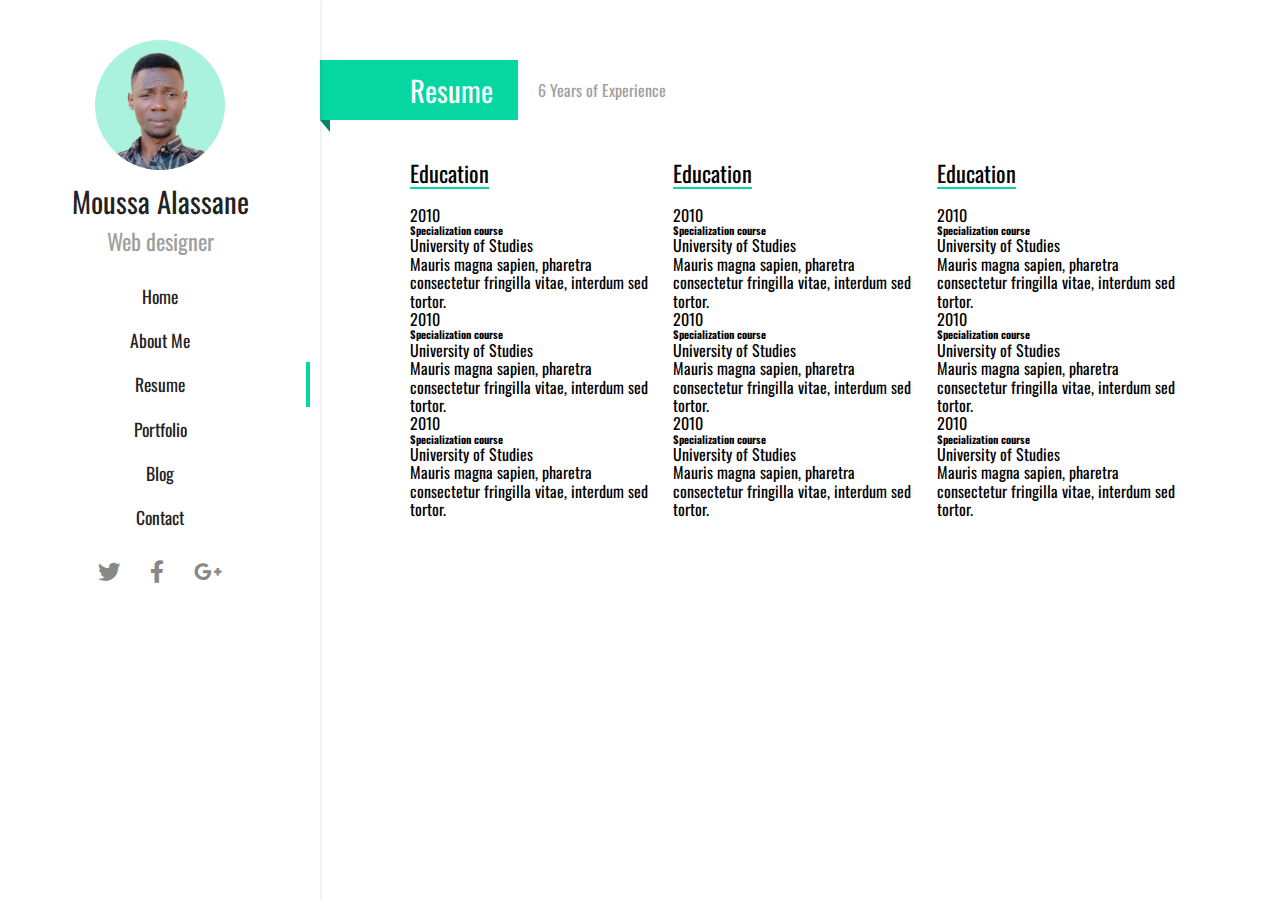
==== resume.html @ d1adebae "Ajustements et ajout du reste des pages du projet" ====
<!DOCTYPE html>
<html lang="en">
<head>
    <meta charset="UTF-8">
    <meta http-equiv="X-UA-Compatible" content="IE=edge">
    <meta name="viewport" content="width=device-width, initial-scale=1.0">
    <!-- <link rel="stylesheet" href="assets/css/allcss/owl.carousel.min.css"> -->
    <!-- <link rel="stylesheet" href="assets/css/allcss/owl.theme.green.min.css"> -->
    <link rel="stylesheet" href="assets/css/style.css">
    <title>Personal portfolio</title>
</head>
<body>
    <div class="main_container">

        <div class="top_mobile_menu">
            <div class="mobile_menu py-20 px-20">
                <div class="mobile_nav flex jcsb aic relative">
                    <div class="owner_name">
                        Moussa Alassane
                    </div>
                    <div class="burger_menu_icon">
                        <i class="fa-solid fa-bars pointer"></i>
                    </div>
                </div>
            </div>
        </div>

        <section id="main_content_wrapper" class="flex gap-5 relative">
            <div class="left_mobile_menu">
                <nav>
                    <div class="left_menu_top">
                        <div class="owner_profile_pic">
                            <img src="assets/images/profile/Profile-picture-1.png" alt="">
                        </div>
                        <div class="owner_name_title">
                            <h3>Moussa Alassane</h3>
                            <p>Web designer</p>
                        </div>
                    </div>
                
                    <div class="left_menu_middle py-20">
                        <ul class="flex column aic">
                            <li><a href="index.html" class="">Home</a></li>
                            <li><a href="about_me.html" class="">About Me</a></li>
                            <li><a href="resume.html" class="active">Resume</a></li>
                            <li><a href="portfolio.html" class="">Portfolio</a></li>
                            <li><a href="blog.html" class="">Blog</a></li>
                            <li><a href="contact.html" class="">Contact</a></li>
                        </ul>
                    </div>
                
                    <div class="left_menu_bottom">
                        <div class="owner_socials flex jcc gap-30">
                            <a href="#"><i class="fab fa-twitter"></i></a>
                            <a href=""><i class="fab fa-facebook-f"></i></a>
                            <a href=""><i class="fab fa-google-plus-g"></i></a>
                        </div>
                    </div>
                </nav>
            </div>
            
            <div class="main_content">
                <div class="page_title_container flex gap-20 aic">
                    <div class="page_title"><h4>Resume</h4></div>
                    <div class="page_subtitle"><p>6 Years of Experience</p></div>
                </div>
                <div class="content">
                    <div class="resume_items flex gap-10">
                        <div class="resume_education">
                            <span class="section_title">Education</span>
                            <div class="education_step">
                                <div class="date">2010</div>
                                <div class="resume_item">
                                    <h6>Specialization course</h6>
                                    <p>University of Studies</p>
                                    <p>Mauris magna sapien, pharetra consectetur
                                     fringilla vitae, interdum sed tortor.</p>
                                </div>
                            </div>
                            <div class="education_step">
                                <div class="date">2010</div>
                                <div class="resume_item">
                                    <h6>Specialization course</h6>
                                    <p>University of Studies</p>
                                    <p>Mauris magna sapien, pharetra consectetur
                                     fringilla vitae, interdum sed tortor.</p>
                                </div>
                            </div>
                            <div class="education_step">
                                <div class="date">2010</div>
                                <div class="resume_item">
                                    <h6>Specialization course</h6>
                                    <p>University of Studies</p>
                                    <p>Mauris magna sapien, pharetra consectetur
                                     fringilla vitae, interdum sed tortor.</p>
                                </div>
                            </div>
                        </div>
                        <div class="resume_education">
                            <span class="section_title">Education</span>
                            <div class="education_step">
                                <div class="date">2010</div>
                                <div class="resume_item">
                                    <h6>Specialization course</h6>
                                    <p>University of Studies</p>
                                    <p>Mauris magna sapien, pharetra consectetur
                                     fringilla vitae, interdum sed tortor.</p>
                                </div>
                            </div>
                            <div class="education_step">
                                <div class="date">2010</div>
                                <div class="resume_item">
                                    <h6>Specialization course</h6>
                                    <p>University of Studies</p>
                                    <p>Mauris magna sapien, pharetra consectetur
                                     fringilla vitae, interdum sed tortor.</p>
                                </div>
                            </div>
                            <div class="education_step">
                                <div class="date">2010</div>
                                <div class="resume_item">
                                    <h6>Specialization course</h6>
                                    <p>University of Studies</p>
                                    <p>Mauris magna sapien, pharetra consectetur
                                     fringilla vitae, interdum sed tortor.</p>
                                </div>
                            </div>
                        </div>
                        <div class="resume_education">
                            <span class="section_title">Education</span>
                            <div class="education_step">
                                <div class="date">2010</div>
                                <div class="resume_item">
                                    <h6>Specialization course</h6>
                                    <p>University of Studies</p>
                                    <p>Mauris magna sapien, pharetra consectetur
                                     fringilla vitae, interdum sed tortor.</p>
                                </div>
                            </div>
                            <div class="education_step">
                                <div class="date">2010</div>
                                <div class="resume_item">
                                    <h6>Specialization course</h6>
                                    <p>University of Studies</p>
                                    <p>Mauris magna sapien, pharetra consectetur
                                     fringilla vitae, interdum sed tortor.</p>
                                </div>
                            </div>
                            <div class="education_step">
                                <div class="date">2010</div>
                                <div class="resume_item">
                                    <h6>Specialization course</h6>
                                    <p>University of Studies</p>
                                    <p>Mauris magna sapien, pharetra consectetur
                                     fringilla vitae, interdum sed tortor.</p>
                                </div>
                            </div>
                        </div>
                    </div>         
                </div>
            </div>
        </section>

    </div>
    <!-- <script src="assets/js/jquery.min.js"></script>
    <script src="assets/js/owl.carousel.min.js"></script> -->
    <!-- <script>    
    $('.owl-carousel').owlCarousel({
        loop:true,
        margin:10,
        nav:true,
        navText: ["<div class='owl-prev prev_btn'><i class='fas fa-chevron-left'></i></div>", "<div class='owl-next next_btn'><i class='fas fa-chevron-right'></i></div>"],
        items: 1,
        // autoWidth: true,
        dots:false
       
    })
    </script> -->
    <script src="/assets/js/mainScript.js"></script>
</body>
</html>
---- assets/css/style.css ----
@import url("/assets/css/Fontawesome/css/all.min.css");
@import url('https://fonts.googleapis.com/css2?family=Oswald:wght@300;400;500;600;700&display=swap');@import url("/assets/css/allcss/helper.css");
@import url("/assets/css/allcss/mainStyleSheet.css");
@import url("/assets/css/allcss/myFrameWork.css");
@import url("/assets/css/allcss/normelize.css");
@import url("/assets/css/allcss/owl.theme.green.min.css");
@import url("/assets/css/allcss/about_me.css");
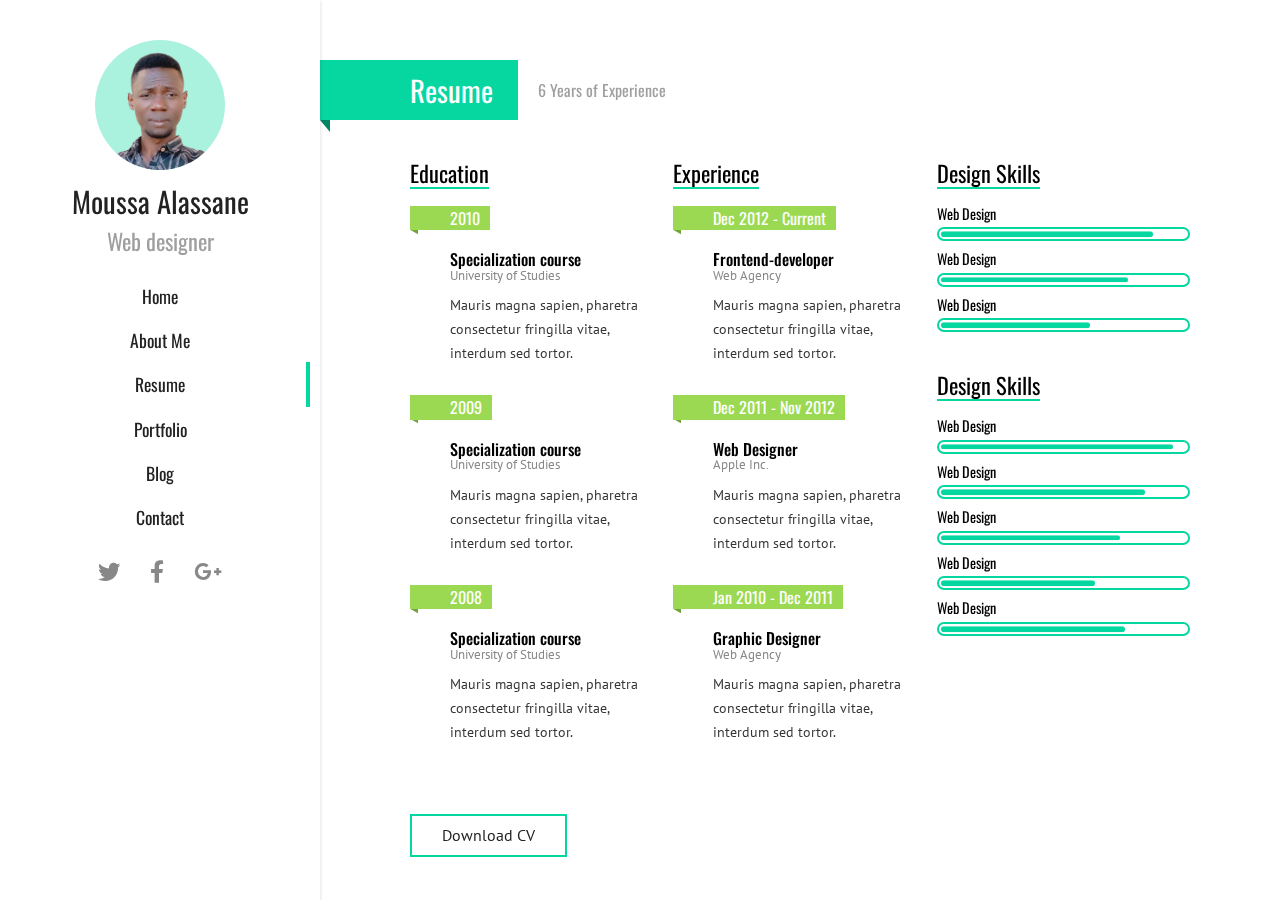
==== commit 149b1e82: "ajustements suite" ====
--- a/resume.html
+++ b/resume.html
@@ -4,8 +4,6 @@
     <meta charset="UTF-8">
     <meta http-equiv="X-UA-Compatible" content="IE=edge">
     <meta name="viewport" content="width=device-width, initial-scale=1.0">
-    <!-- <link rel="stylesheet" href="assets/css/allcss/owl.carousel.min.css"> -->
-    <!-- <link rel="stylesheet" href="assets/css/allcss/owl.theme.green.min.css"> -->
     <link rel="stylesheet" href="assets/css/style.css">
     <title>Personal portfolio</title>
 </head>
@@ -66,7 +64,7 @@
                 </div>
                 <div class="content">
                     <div class="resume_items flex gap-10">
-                        <div class="resume_education">
+                        <div class="resume_education flex-1">
                             <span class="section_title">Education</span>
                             <div class="education_step">
                                 <div class="date">2010</div>
@@ -78,7 +76,7 @@
                                 </div>
                             </div>
                             <div class="education_step">
-                                <div class="date">2010</div>
+                                <div class="date">2009</div>
                                 <div class="resume_item">
                                     <h6>Specialization course</h6>
                                     <p>University of Studies</p>
@@ -87,7 +85,7 @@
                                 </div>
                             </div>
                             <div class="education_step">
-                                <div class="date">2010</div>
+                                <div class="date">2008</div>
                                 <div class="resume_item">
                                     <h6>Specialization course</h6>
                                     <p>University of Studies</p>
@@ -96,86 +94,117 @@
                                 </div>
                             </div>
                         </div>
-                        <div class="resume_education">
-                            <span class="section_title">Education</span>
-                            <div class="education_step">
-                                <div class="date">2010</div>
-                                <div class="resume_item">
-                                    <h6>Specialization course</h6>
-                                    <p>University of Studies</p>
-                                    <p>Mauris magna sapien, pharetra consectetur
-                                     fringilla vitae, interdum sed tortor.</p>
-                                </div>
-                            </div>
-                            <div class="education_step">
-                                <div class="date">2010</div>
-                                <div class="resume_item">
-                                    <h6>Specialization course</h6>
-                                    <p>University of Studies</p>
-                                    <p>Mauris magna sapien, pharetra consectetur
-                                     fringilla vitae, interdum sed tortor.</p>
-                                </div>
-                            </div>
-                            <div class="education_step">
-                                <div class="date">2010</div>
-                                <div class="resume_item">
-                                    <h6>Specialization course</h6>
-                                    <p>University of Studies</p>
-                                    <p>Mauris magna sapien, pharetra consectetur
-                                     fringilla vitae, interdum sed tortor.</p>
-                                </div>
-                            </div>
-                        </div>
-                        <div class="resume_education">
-                            <span class="section_title">Education</span>
-                            <div class="education_step">
-                                <div class="date">2010</div>
-                                <div class="resume_item">
-                                    <h6>Specialization course</h6>
-                                    <p>University of Studies</p>
-                                    <p>Mauris magna sapien, pharetra consectetur
-                                     fringilla vitae, interdum sed tortor.</p>
-                                </div>
-                            </div>
-                            <div class="education_step">
-                                <div class="date">2010</div>
-                                <div class="resume_item">
-                                    <h6>Specialization course</h6>
-                                    <p>University of Studies</p>
-                                    <p>Mauris magna sapien, pharetra consectetur
-                                     fringilla vitae, interdum sed tortor.</p>
-                                </div>
-                            </div>
-                            <div class="education_step">
-                                <div class="date">2010</div>
-                                <div class="resume_item">
-                                    <h6>Specialization course</h6>
-                                    <p>University of Studies</p>
-                                    <p>Mauris magna sapien, pharetra consectetur
-                                     fringilla vitae, interdum sed tortor.</p>
+                        <div class="resume_education flex-1">
+                            <span class="section_title">Experience</span>
+                            <div class="education_step">
+                                <div class="date">Dec 2012 - Current</div>
+                                <div class="resume_item">
+                                    <h6>Frontend-developer</h6>
+                                    <p>Web Agency</p>
+                                    <p>Mauris magna sapien, pharetra consectetur
+                                     fringilla vitae, interdum sed tortor.</p>
+                                </div>
+                            </div>
+                            <div class="education_step">
+                                <div class="date">Dec 2011 - Nov 2012</div>
+                                <div class="resume_item">
+                                    <h6>Web Designer</h6>
+                                    <p>Apple Inc.</p>
+                                    <p>Mauris magna sapien, pharetra consectetur
+                                     fringilla vitae, interdum sed tortor.</p>
+                                </div>
+                            </div>
+                            <div class="education_step">
+                                <div class="date">Jan 2010 - Dec 2011</div>
+                                <div class="resume_item">
+                                    <h6>Graphic Designer</h6>
+                                    <p>Web Agency</p>
+                                    <p>Mauris magna sapien, pharetra consectetur
+                                     fringilla vitae, interdum sed tortor.</p>
+                                </div>
+                            </div>
+                        </div>
+                        <div class="resume_education flex-1">
+                            <span class="section_title">Design Skills</span>
+                            <div class="design_skills">
+                                <div class="skill_progress">
+                                    <span class="skill_title">Web Design</span>
+                                    <div class="progressbar_container">
+                                        <div class="progress_limiter absolute" style="width: 85%;">
+                                            <div class="progress_content"></div>
+                                        </div>
+                                    </div>
+                                </div>
+                                <div class="skill_progress">
+                                    <span class="skill_title">Web Design</span>
+                                    <div class="progressbar_container">
+                                        <div class="progress_limiter absolute" style="width: 75%;">
+                                            <div class="progress_content"></div>
+                                        </div>
+                                    </div>
+                                </div>
+                                <div class="skill_progress">
+                                    <span class="skill_title">Web Design</span>
+                                    <div class="progressbar_container">
+                                        <div class="progress_limiter absolute" style="width: 60%;">
+                                            <div class="progress_content"></div>
+                                        </div>
+                                    </div>
+                                </div>
+                            </div>
+                            <span class="section_title">Design Skills</span>
+                            <div class="coding_skills">
+                                <div class="skill_progress">
+                                    <span class="skill_title">Web Design</span>
+                                    <div class="progressbar_container">
+                                        <div class="progress_limiter absolute" style="width: 93%;">
+                                            <div class="progress_content"></div>
+                                        </div>
+                                    </div>
+                                </div>
+                                <div class="skill_progress">
+                                    <span class="skill_title">Web Design</span>
+                                    <div class="progressbar_container">
+                                        <div class="progress_limiter absolute" style="width: 82%;">
+                                            <div class="progress_content"></div>
+                                        </div>
+                                    </div>
+                                </div>
+                                <div class="skill_progress">
+                                    <span class="skill_title">Web Design</span>
+                                    <div class="progressbar_container">
+                                        <div class="progress_limiter absolute" style="width: 72%;">
+                                            <div class="progress_content"></div>
+                                        </div>
+                                    </div>
+                                </div>
+                                <div class="skill_progress">
+                                    <span class="skill_title">Web Design</span>
+                                    <div class="progressbar_container">
+                                        <div class="progress_limiter absolute" style="width: 62%;">
+                                            <div class="progress_content"></div>
+                                        </div>
+                                    </div>
+                                </div>
+                                <div class="skill_progress">
+                                    <span class="skill_title">Web Design</span>
+                                    <div class="progressbar_container">
+                                        <div class="progress_limiter absolute" style="width: 74%;">
+                                            <div class="progress_content"></div>
+                                        </div>
+                                    </div>
                                 </div>
                             </div>
                         </div>
                     </div>         
+                    <div class="cv_download_btn">
+                        <a href="#">Download CV</a>
+                    </div>
                 </div>
             </div>
         </section>
 
     </div>
-    <!-- <script src="assets/js/jquery.min.js"></script>
-    <script src="assets/js/owl.carousel.min.js"></script> -->
-    <!-- <script>    
-    $('.owl-carousel').owlCarousel({
-        loop:true,
-        margin:10,
-        nav:true,
-        navText: ["<div class='owl-prev prev_btn'><i class='fas fa-chevron-left'></i></div>", "<div class='owl-next next_btn'><i class='fas fa-chevron-right'></i></div>"],
-        items: 1,
-        // autoWidth: true,
-        dots:false
-       
-    })
-    </script> -->
     <script src="/assets/js/mainScript.js"></script>
 </body>
 </html>--- a/assets/css/style.css
+++ b/assets/css/style.css
@@ -4,4 +4,8 @@
 @import url("/assets/css/allcss/myFrameWork.css");
 @import url("/assets/css/allcss/normelize.css");
 @import url("/assets/css/allcss/owl.theme.green.min.css");
-@import url("/assets/css/allcss/about_me.css");+@import url("/assets/css/allcss/about_me.css");
+@import url("/assets/css/allcss/resume.css");
+@import url("/assets/css/allcss/portfolio.css");
+@import url("/assets/css/allcss/blog.css");
+@import url("/assets/css/allcss/contact.css");